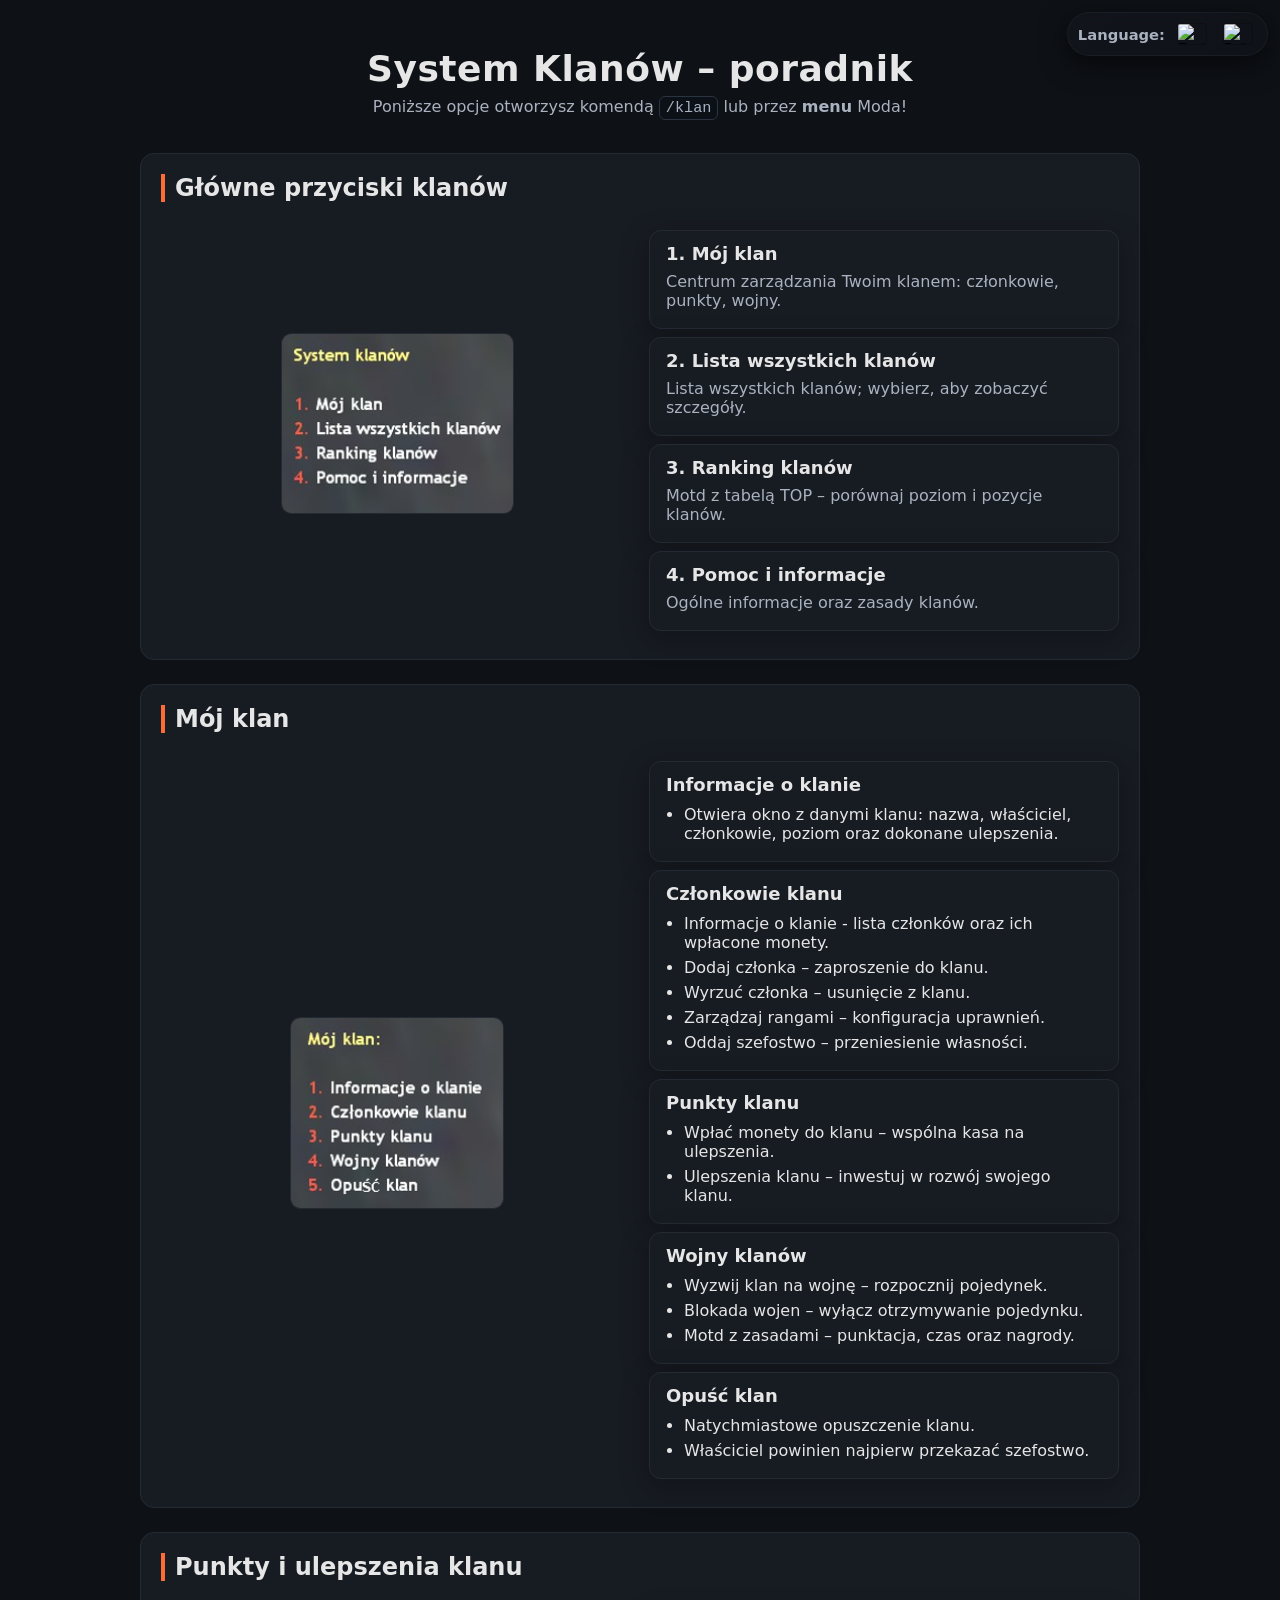
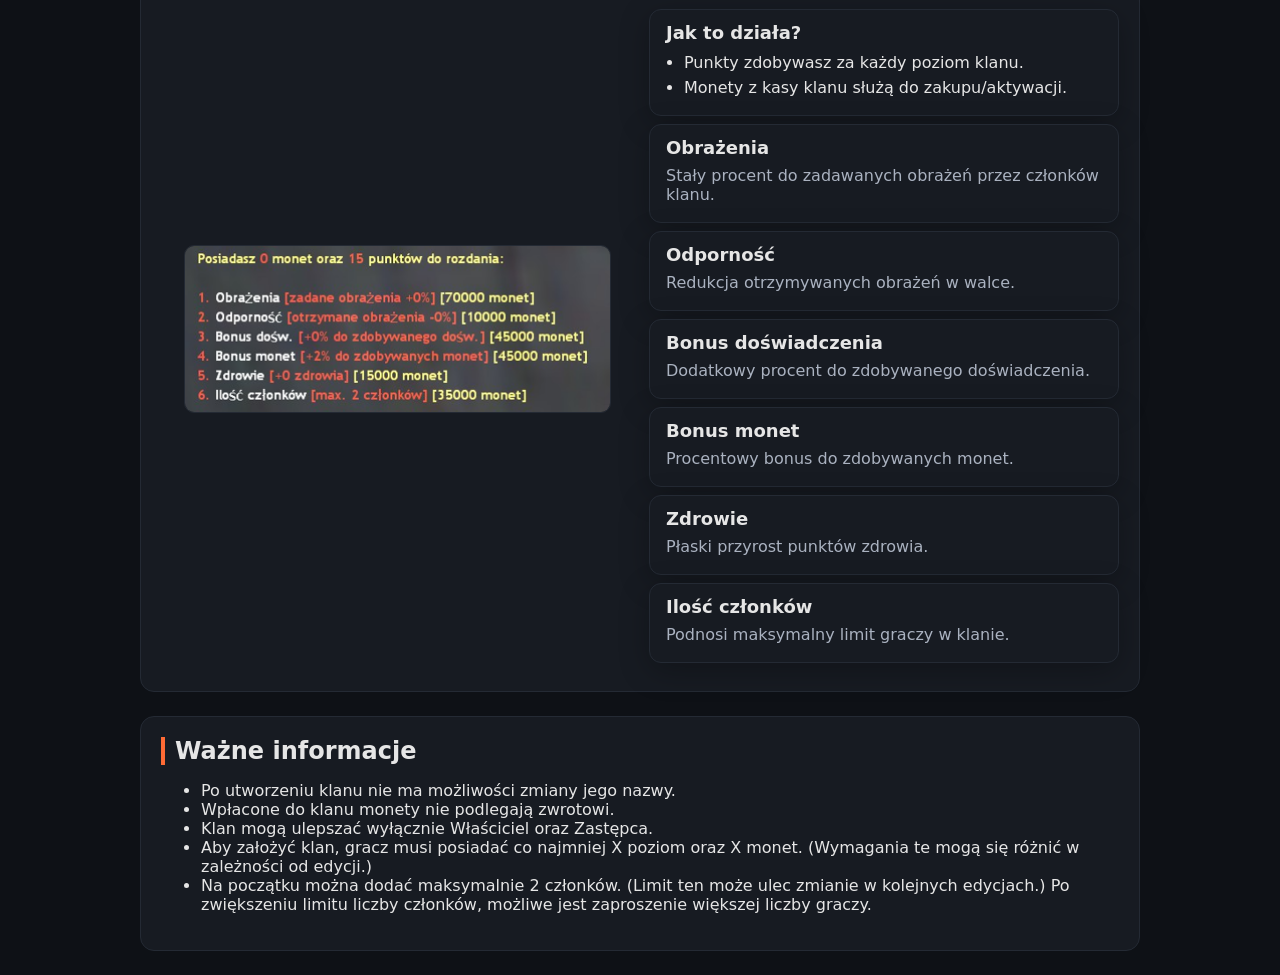
==== index.html @ 871b8a8e "Add files via upload" ====
<!doctype html>
<html lang="pl">

<head>
    <meta charset="utf-8" />
    <meta name="viewport" content="width=device-width, initial-scale=1" />
    <title>Poradnik: System Klanów</title>
    <link rel="stylesheet" href="styles.css" />
</head>

<body>
    <header>
        <div class="header-top">
            <h1 data-i18n="header.h1">System Klanów – poradnik</h1>
            <div id="language-switcher" aria-label="Language switcher">
                <span id="language-label">Language:</span>
                <button id="lang-en" class="lang-button" data-lang="en" aria-pressed="false" title="English">
                    <img src="https://flagicons.lipis.dev/flags/4x3/gb.svg" alt="English">
                </button>
                <button id="lang-pl" class="lang-button" data-lang="pl" aria-pressed="true" title="Polish">
                    <img src="https://flagicons.lipis.dev/flags/4x3/pl.svg" alt="Polish">
                </button>
            </div>
        </div>
        <p data-i18n="header.p">Poniższe opcje otworzysz komendą <span class="kbd">/klan</span> lub przez <b>menu</b>
            Moda!</p>
    </header>

    <main>
        <!-- Główne menu -->
        <section class="section" id="glowne-menu">
            <h2 data-i18n="glowne-menu.h2">Główne przyciski klanów</h2>
            <div class="row">
                <div>
                    <img src="/images/systemKlanow.png" alt="System klanów - menu główne" />
                </div>
                <div>
                    <div class="grid">
                        <div class="card">
                            <h3 data-i18n="card.1.title">1. Mój klan</h3>
                            <p data-i18n="card.1.desc">Centrum zarządzania Twoim klanem: członkowie, punkty, wojny.</p>
                        </div>
                        <div class="card">
                            <h3 data-i18n="card.2.title">2. Lista wszystkich klanów</h3>
                            <p data-i18n="card.2.desc">Lista wszystkich klanów; wybierz, aby zobaczyć szczegóły.</p>
                        </div>
                        <div class="card">
                            <h3 data-i18n="card.3.title">3. Ranking klanów</h3>
                            <p data-i18n="card.3.desc">Motd z tabelą TOP – porównaj poziom i pozycje klanów.</p>
                        </div>
                        <div class="card">
                            <h3 data-i18n="card.4.title">4. Pomoc i informacje</h3>
                            <p data-i18n="card.4.desc">Ogólne informacje oraz zasady klanów.</p>
                        </div>
                    </div>
                </div>
            </div>
        </section>

        <!-- Mój klan -->
        <section class="section" id="moj-klan">
            <h2 data-i18n="moj-klan.h2">Mój klan</h2>
            <div class="row">
                <div>
                    <img src="/images/mojKlan.png" alt="Mój klan - podmenu" />
                </div>
                <div class="grid">
                    <div class="card">
                        <h3 data-i18n="moj-klan.info.title">Informacje o klanie</h3>
                        <ul>
                            <li data-i18n="moj-klan.info.desc">Otwiera okno z danymi klanu: nazwa, właściciel,
                                członkowie, poziom oraz dokonane ulepszenia.</li>
                        </ul>
                    </div>
                    <div class="card">
                        <h3 data-i18n="moj-klan.members.title">Członkowie klanu</h3>
                        <ul>
                            <li data-i18n="moj-klan.members.desc1">Informacje o klanie - lista członków oraz ich
                                wpłacone monety.</li>
                            <li data-i18n="moj-klan.members.desc2">Dodaj członka – zaproszenie do klanu.</li>
                            <li data-i18n="moj-klan.members.desc3">Wyrzuć członka – usunięcie z klanu.</li>
                            <li data-i18n="moj-klan.members.desc4">Zarządzaj rangami – konfiguracja uprawnień.</li>
                            <li data-i18n="moj-klan.members.desc5">Oddaj szefostwo – przeniesienie własności.</li>
                        </ul>
                    </div>
                    <div class="card">
                        <h3 data-i18n="moj-klan.points.title">Punkty klanu</h3>
                        <ul>
                            <li data-i18n="moj-klan.points.desc1">Wpłać monety do klanu – wspólna kasa na ulepszenia.
                            </li>
                            <li data-i18n="moj-klan.points.desc2">Ulepszenia klanu – inwestuj w rozwój swojego klanu.
                            </li>
                        </ul>
                    </div>
                    <div class="card">
                        <h3 data-i18n="moj-klan.wars.title">Wojny klanów</h3>
                        <ul>
                            <li data-i18n="moj-klan.wars.desc1">Wyzwij klan na wojnę – rozpocznij pojedynek.</li>
                            <li data-i18n="moj-klan.wars.desc2">Blokada wojen – wyłącz otrzymywanie pojedynku.</li>
                            <li data-i18n="moj-klan.wars.desc3">Motd z zasadami – punktacja, czas oraz nagrody.</li>
                        </ul>
                    </div>
                    <div class="card">
                        <h3 data-i18n="moj-klan.leave.title">Opuść klan</h3>
                        <ul>
                            <li data-i18n="moj-klan.leave.desc1">Natychmiastowe opuszczenie klanu.</li>
                            <li data-i18n="moj-klan.leave.desc2">Właściciel powinien najpierw przekazać szefostwo.</li>
                        </ul>
                    </div>
                </div>
            </div>
        </section>

        <!-- Ulepszenia / Punkty -->
        <section class="section" id="ulepszenia">
            <h2 data-i18n="ulepszenia.h2">Punkty i ulepszenia klanu</h2>
            <div class="row">
                <div>
                    <img src="/images/Ulepszenia.png" alt="Punkty i ulepszenia klanu - ekran" />
                </div>
                <div>
                    <div class="grid">
                        <div class="card">
                            <h3 data-i18n="ulepszenia.how.title">Jak to działa?</h3>
                            <ul>
                                <li data-i18n="ulepszenia.how.desc1">Punkty zdobywasz za każdy poziom klanu.</li>
                                <li data-i18n="ulepszenia.how.desc2">Monety z kasy klanu służą do zakupu/aktywacji.</li>
                            </ul>
                        </div>
                        <div class="card">
                            <h3 data-i18n="ulepszenia.damage.title">Obrażenia</h3>
                            <p data-i18n="ulepszenia.damage.desc">Stały procent do zadawanych obrażeń przez członków
                                klanu.</p>
                        </div>
                        <div class="card">
                            <h3 data-i18n="ulepszenia.resistance.title">Odporność</h3>
                            <p data-i18n="ulepszenia.resistance.desc">Redukcja otrzymywanych obrażeń w walce.</p>
                        </div>
                        <div class="card">
                            <h3 data-i18n="ulepszenia.xp.title">Bonus doświadczenia</h3>
                            <p data-i18n="ulepszenia.xp.desc">Dodatkowy procent do zdobywanego doświadczenia.</p>
                        </div>
                        <div class="card">
                            <h3 data-i18n="ulepszenia.coins.title">Bonus monet</h3>
                            <p data-i18n="ulepszenia.coins.desc">Procentowy bonus do zdobywanych monet.</p>
                        </div>
                        <div class="card">
                            <h3 data-i18n="ulepszenia.health.title">Zdrowie</h3>
                            <p data-i18n="ulepszenia.health.desc">Płaski przyrost punktów zdrowia.</p>
                        </div>
                        <div class="card">
                            <h3 data-i18n="ulepszenia.limit.title">Ilość członków</h3>
                            <p data-i18n="ulepszenia.limit.desc">Podnosi maksymalny limit graczy w klanie.</p>
                        </div>
                    </div>
                </div>
            </div>
        </section>

        <!-- Informacje -->
        <section class="section" id="informacje">
            <h2 data-i18n="informacje.h2">Ważne informacje</h2>
            <div class="full">
                <div>
                    <ul class="info-list">
                        <li data-i18n="informacje.li.1">Po utworzeniu klanu nie ma możliwości zmiany jego nazwy.</li>
                        <li data-i18n="informacje.li.2">Wpłacone do klanu monety nie podlegają zwrotowi.</li>
                        <li data-i18n="informacje.li.3">Klan mogą ulepszać wyłącznie Właściciel oraz Zastępca.</li>
                        <li data-i18n="informacje.li.4">Aby założyć klan, gracz musi posiadać co najmniej X poziom oraz
                            X monet. (Wymagania te mogą
                            się różnić w zależności od edycji.)</li>
                        <li data-i18n="informacje.li.5">Na początku można dodać maksymalnie 2 członków. (Limit ten może
                            ulec zmianie w kolejnych
                            edycjach.)
                            Po zwiększeniu limitu liczby członków, możliwe jest zaproszenie większej liczby graczy.</li>
                    </ul>
                </div>
            </div>
        </section>

    </main>
    <script src="translations.js"></script>
</body>

</html>
---- styles.css ----
:root {
            --bg: #0e1116;
            --fg: #e6e6e6;
            --muted: #aab2c0;
            --accent: #ff6b35;
            --accent-2: #35c9ff;
            --card: #171b22;
            --border: #242a34;
        }

        html,
        body {
            margin: 0;
            padding: 0;
            background: var(--bg);
            color: var(--fg);
            font-family: system-ui, -apple-system, Segoe UI, Roboto, Ubuntu, Cantarell, "Helvetica Neue", Arial, "Noto Sans", "Apple Color Emoji", "Segoe UI Emoji", "Segoe UI Symbol", sans-serif;
        }

        a {
            color: var(--accent-2);
            text-decoration: none;
        }

        header {
            padding: 48px 20px 12px;
            text-align: center;
        }

        header h1 {
            margin: 0 0 8px;
            font-size: 36px;
            letter-spacing: 0.5px;
        }

        header p {
            margin: 0;
            color: var(--muted);
        }

        main {
            max-width: 1000px;
            margin: 0 auto;
            padding: 0 24px;
        }

        .grid {
            display: grid;
            grid-template-columns: repeat(auto-fit, minmax(260px, 1fr));
            gap: 8px;
            margin: 18px 0 8px;
        }

        .card {
            background: var(--card);
            border: 1px solid var(--border);
            border-radius: 12px;
            padding: 12px 16px;
            box-shadow: 0 8px 30px rgba(0, 0, 0, 0.25);
        }

        .card h3 {
            margin: 0 0 8px;
            font-size: 18px;
        }

        .card p {
            margin: 6px 0;
            color: var(--muted);
        }

        .card ul {
            margin: 10px 0 0;
            padding-left: 18px;
        }

        .card li {
            margin: 6px 0;
        }

        .section {
            background: var(--card);
            border: 1px solid var(--border);
            border-radius: 14px;
            padding: 20px;
            margin: 24px 0;
        }

        .section h2 {
            margin: 0 0 10px;
            font-size: 24px;
            border-left: 4px solid var(--accent);
            padding-left: 10px;
        }

        .row {
            display: grid;
            grid-template-columns: 1fr 1fr;
            gap: 18px;
            align-items: center;
            justify-items: center;
        }

        .row img {
            width: 100%;
            height: auto;
            border-radius: 10px;
            border: 1px solid var(--border);
        }

        .kbd {
            background: #0c1118;
            border: 1px solid #2b3442;
            border-radius: 6px;
            padding: 2px 6px;
            font-family: ui-monospace, SFMono-Regular, Menlo, Monaco, Consolas, "Liberation Mono", "Courier New", monospace;
            font-size: 0.95em;
        }

        @media (max-width: 840px) {
            .row {
                grid-template-columns: 1fr;
            }
        }

        #language-switcher {
            position: fixed;
            top: 12px;
            right: 12px;
            display: inline-flex;
            align-items: center;
            gap: 8px;
            padding: 6px 10px;
            background: linear-gradient(135deg, rgba(255, 255, 255, 0.02), rgba(255, 255, 255, 0.01));
            border: 1px solid rgba(255, 255, 255, 0.04);
            border-radius: 999px;
            box-shadow: 0 8px 28px rgba(0, 0, 0, 0.6);
            backdrop-filter: blur(6px) saturate(120%);
            -webkit-backdrop-filter: blur(6px) saturate(120%);
            z-index: 1100;
        }

        #language-switcher #language-label {
            color: var(--muted);
            font-size: 0.92rem;
            font-weight: 600;
            user-select: none;
        }

        .lang-button {
            background: transparent;
            border: none;
            cursor: pointer;
            padding: 4px;
            border-radius: 8px;
            transition: transform 120ms ease, box-shadow 120ms ease, opacity 120ms ease;
        }

        .lang-button img {
            width: 28px;
            height: 20px;
            display: block;
            border-radius: 3px;
            border: 1px solid rgba(0, 0, 0, 0.25);
        }

        @media (max-width: 540px) {
            #language-switcher {
                top: 10px;
                right: 10px;
                padding: 6px 8px;
                gap: 6px;
            }

            #language-switcher #language-label {
                display: none;
                /* keep only flags on very small screens */
            }

            .lang-button img {
                width: 24px;
                height: 16px;
            }
        }
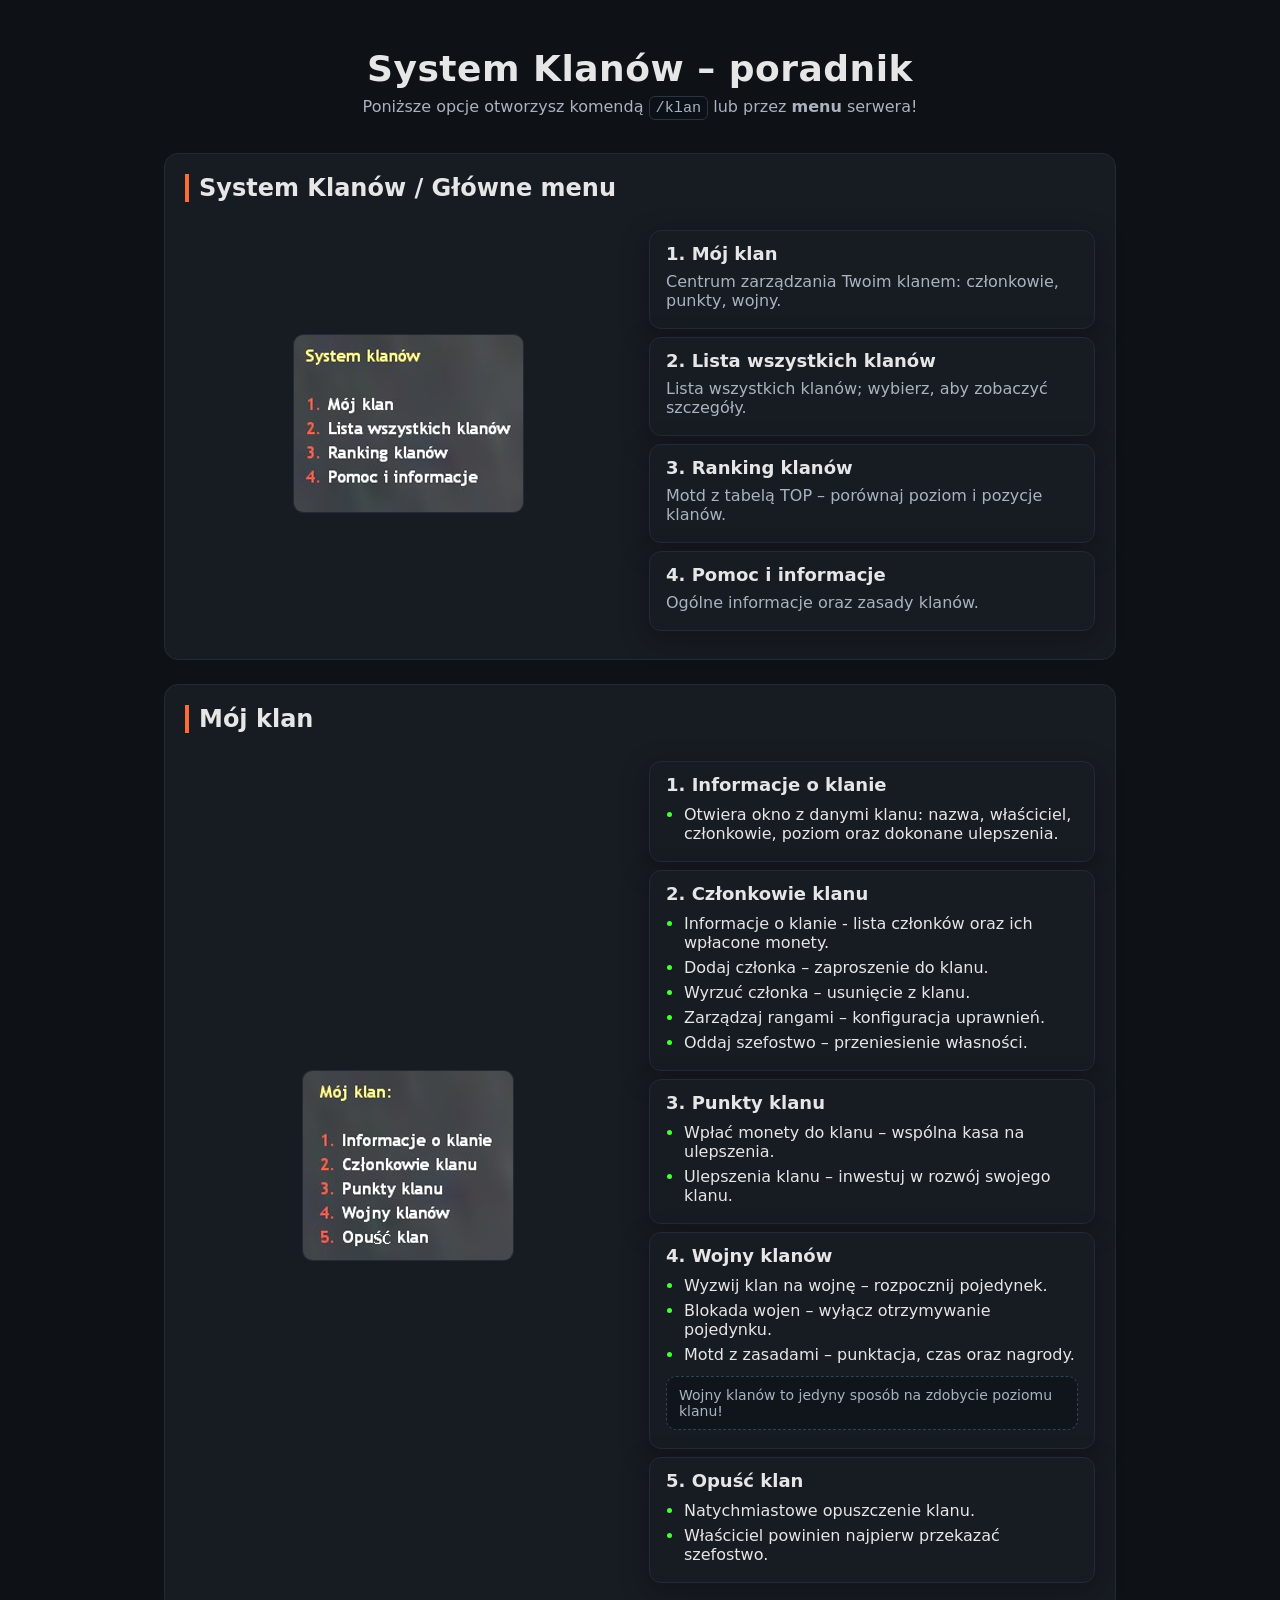
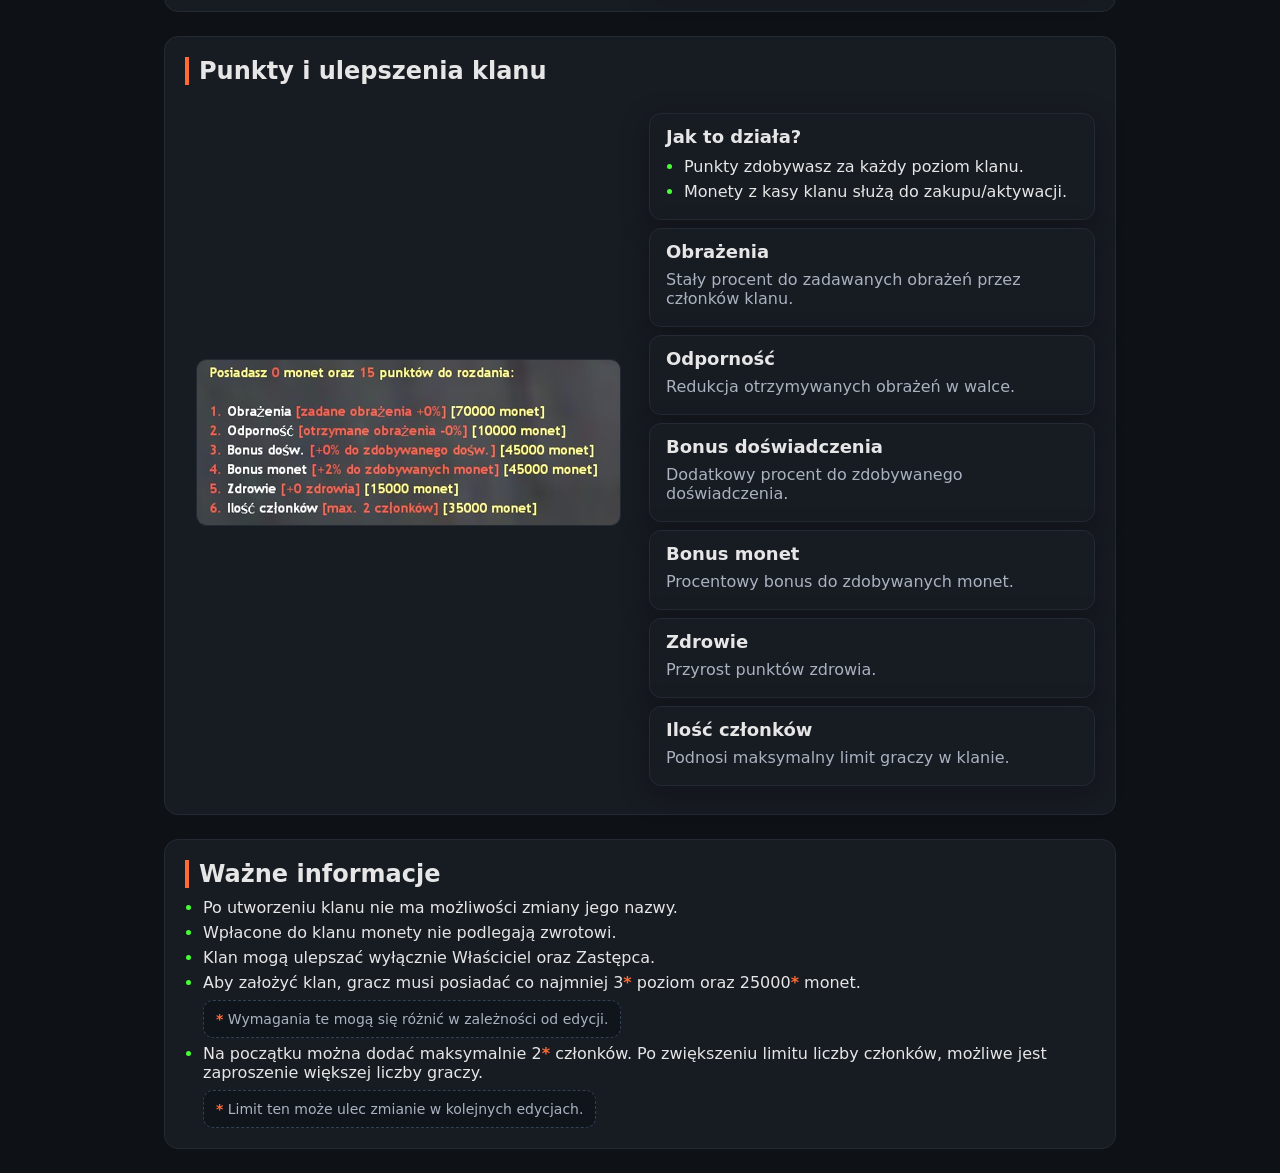
==== commit bf25fbac: "Add files via upload" ====
--- a/index.html
+++ b/index.html
@@ -11,46 +11,38 @@
 <body>
     <header>
         <div class="header-top">
-            <h1 data-i18n="header.h1">System Klanów – poradnik</h1>
-            <div id="language-switcher" aria-label="Language switcher">
-                <span id="language-label">Language:</span>
-                <button id="lang-en" class="lang-button" data-lang="en" aria-pressed="false" title="English">
-                    <img src="https://flagicons.lipis.dev/flags/4x3/gb.svg" alt="English">
-                </button>
-                <button id="lang-pl" class="lang-button" data-lang="pl" aria-pressed="true" title="Polish">
-                    <img src="https://flagicons.lipis.dev/flags/4x3/pl.svg" alt="Polish">
-                </button>
-            </div>
+            <h1>System Klanów – poradnik</h1>
+            <div id="google_translate_element"></div>
         </div>
-        <p data-i18n="header.p">Poniższe opcje otworzysz komendą <span class="kbd">/klan</span> lub przez <b>menu</b>
-            Moda!</p>
+        <p>Poniższe opcje otworzysz komendą <span class="kbd notranslate">/klan</span> lub przez <b>menu</b> serwera!
+        </p>
     </header>
 
     <main>
         <!-- Główne menu -->
         <section class="section" id="glowne-menu">
-            <h2 data-i18n="glowne-menu.h2">Główne przyciski klanów</h2>
+            <h2>System Klanów / Główne menu</h2>
             <div class="row">
                 <div>
-                    <img src="/images/systemKlanow.png" alt="System klanów - menu główne" />
+                    <img src="images/systemKlanow.png" alt="System klanów - menu główne" />
                 </div>
                 <div>
                     <div class="grid">
                         <div class="card">
-                            <h3 data-i18n="card.1.title">1. Mój klan</h3>
-                            <p data-i18n="card.1.desc">Centrum zarządzania Twoim klanem: członkowie, punkty, wojny.</p>
+                            <h3>1. Mój klan</h3>
+                            <p>Centrum zarządzania Twoim klanem: członkowie, punkty, wojny.</p>
                         </div>
                         <div class="card">
-                            <h3 data-i18n="card.2.title">2. Lista wszystkich klanów</h3>
-                            <p data-i18n="card.2.desc">Lista wszystkich klanów; wybierz, aby zobaczyć szczegóły.</p>
+                            <h3>2. Lista wszystkich klanów</h3>
+                            <p>Lista wszystkich klanów; wybierz, aby zobaczyć szczegóły.</p>
                         </div>
                         <div class="card">
-                            <h3 data-i18n="card.3.title">3. Ranking klanów</h3>
-                            <p data-i18n="card.3.desc">Motd z tabelą TOP – porównaj poziom i pozycje klanów.</p>
+                            <h3>3. Ranking klanów</h3>
+                            <p>Motd z tabelą TOP – porównaj poziom i pozycje klanów.</p>
                         </div>
                         <div class="card">
-                            <h3 data-i18n="card.4.title">4. Pomoc i informacje</h3>
-                            <p data-i18n="card.4.desc">Ogólne informacje oraz zasady klanów.</p>
+                            <h3>4. Pomoc i informacje</h3>
+                            <p>Ogólne informacje oraz zasady klanów.</p>
                         </div>
                     </div>
                 </div>
@@ -59,52 +51,51 @@
 
         <!-- Mój klan -->
         <section class="section" id="moj-klan">
-            <h2 data-i18n="moj-klan.h2">Mój klan</h2>
+            <h2>Mój klan</h2>
             <div class="row">
                 <div>
-                    <img src="/images/mojKlan.png" alt="Mój klan - podmenu" />
+                    <img src="images/mojKlan.png" alt="Mój klan - podmenu" />
                 </div>
                 <div class="grid">
                     <div class="card">
-                        <h3 data-i18n="moj-klan.info.title">Informacje o klanie</h3>
+                        <h3>1. Informacje o klanie</h3>
                         <ul>
-                            <li data-i18n="moj-klan.info.desc">Otwiera okno z danymi klanu: nazwa, właściciel,
+                            <li>Otwiera okno z danymi klanu: nazwa, właściciel,
                                 członkowie, poziom oraz dokonane ulepszenia.</li>
                         </ul>
                     </div>
                     <div class="card">
-                        <h3 data-i18n="moj-klan.members.title">Członkowie klanu</h3>
+                        <h3>2. Członkowie klanu</h3>
                         <ul>
-                            <li data-i18n="moj-klan.members.desc1">Informacje o klanie - lista członków oraz ich
-                                wpłacone monety.</li>
-                            <li data-i18n="moj-klan.members.desc2">Dodaj członka – zaproszenie do klanu.</li>
-                            <li data-i18n="moj-klan.members.desc3">Wyrzuć członka – usunięcie z klanu.</li>
-                            <li data-i18n="moj-klan.members.desc4">Zarządzaj rangami – konfiguracja uprawnień.</li>
-                            <li data-i18n="moj-klan.members.desc5">Oddaj szefostwo – przeniesienie własności.</li>
+                            <li>Informacje o klanie - lista członków oraz ich wpłacone monety.</li>
+                            <li>Dodaj członka – zaproszenie do klanu.</li>
+                            <li>Wyrzuć członka – usunięcie z klanu.</li>
+                            <li>Zarządzaj rangami – konfiguracja uprawnień.</li>
+                            <li>Oddaj szefostwo – przeniesienie własności.</li>
                         </ul>
                     </div>
                     <div class="card">
-                        <h3 data-i18n="moj-klan.points.title">Punkty klanu</h3>
+                        <h3>3. Punkty klanu</h3>
                         <ul>
-                            <li data-i18n="moj-klan.points.desc1">Wpłać monety do klanu – wspólna kasa na ulepszenia.
-                            </li>
-                            <li data-i18n="moj-klan.points.desc2">Ulepszenia klanu – inwestuj w rozwój swojego klanu.
-                            </li>
+                            <li>Wpłać monety do klanu – wspólna kasa na ulepszenia.</li>
+                            <li>Ulepszenia klanu – inwestuj w rozwój swojego klanu.</li>
                         </ul>
                     </div>
                     <div class="card">
-                        <h3 data-i18n="moj-klan.wars.title">Wojny klanów</h3>
+                        <h3>4. Wojny klanów</h3>
                         <ul>
-                            <li data-i18n="moj-klan.wars.desc1">Wyzwij klan na wojnę – rozpocznij pojedynek.</li>
-                            <li data-i18n="moj-klan.wars.desc2">Blokada wojen – wyłącz otrzymywanie pojedynku.</li>
-                            <li data-i18n="moj-klan.wars.desc3">Motd z zasadami – punktacja, czas oraz nagrody.</li>
+                            <li>Wyzwij klan na wojnę – rozpocznij pojedynek.</li>
+                            <li>Blokada wojen – wyłącz otrzymywanie pojedynku.</li>
+                            <li>Motd z zasadami – punktacja, czas oraz nagrody.</li>
                         </ul>
+                        <p class="hint">Wojny klanów to jedyny sposób na zdobycie poziomu klanu!</p>
+
                     </div>
                     <div class="card">
-                        <h3 data-i18n="moj-klan.leave.title">Opuść klan</h3>
+                        <h3>5. Opuść klan</h3>
                         <ul>
-                            <li data-i18n="moj-klan.leave.desc1">Natychmiastowe opuszczenie klanu.</li>
-                            <li data-i18n="moj-klan.leave.desc2">Właściciel powinien najpierw przekazać szefostwo.</li>
+                            <li>Natychmiastowe opuszczenie klanu.</li>
+                            <li>Właściciel powinien najpierw przekazać szefostwo.</li>
                         </ul>
                     </div>
                 </div>
@@ -113,44 +104,43 @@
 
         <!-- Ulepszenia / Punkty -->
         <section class="section" id="ulepszenia">
-            <h2 data-i18n="ulepszenia.h2">Punkty i ulepszenia klanu</h2>
+            <h2>Punkty i ulepszenia klanu</h2>
             <div class="row">
                 <div>
-                    <img src="/images/Ulepszenia.png" alt="Punkty i ulepszenia klanu - ekran" />
+                    <img src="images/Ulepszenia.png" alt="Punkty i ulepszenia klanu - ekran" />
                 </div>
                 <div>
                     <div class="grid">
                         <div class="card">
-                            <h3 data-i18n="ulepszenia.how.title">Jak to działa?</h3>
+                            <h3>Jak to działa?</h3>
                             <ul>
-                                <li data-i18n="ulepszenia.how.desc1">Punkty zdobywasz za każdy poziom klanu.</li>
-                                <li data-i18n="ulepszenia.how.desc2">Monety z kasy klanu służą do zakupu/aktywacji.</li>
+                                <li>Punkty zdobywasz za każdy poziom klanu.</li>
+                                <li>Monety z kasy klanu służą do zakupu/aktywacji.</li>
                             </ul>
                         </div>
                         <div class="card">
-                            <h3 data-i18n="ulepszenia.damage.title">Obrażenia</h3>
-                            <p data-i18n="ulepszenia.damage.desc">Stały procent do zadawanych obrażeń przez członków
-                                klanu.</p>
+                            <h3>Obrażenia</h3>
+                            <p>Stały procent do zadawanych obrażeń przez członków klanu.</p>
                         </div>
                         <div class="card">
-                            <h3 data-i18n="ulepszenia.resistance.title">Odporność</h3>
-                            <p data-i18n="ulepszenia.resistance.desc">Redukcja otrzymywanych obrażeń w walce.</p>
+                            <h3>Odporność</h3>
+                            <p>Redukcja otrzymywanych obrażeń w walce.</p>
                         </div>
                         <div class="card">
-                            <h3 data-i18n="ulepszenia.xp.title">Bonus doświadczenia</h3>
-                            <p data-i18n="ulepszenia.xp.desc">Dodatkowy procent do zdobywanego doświadczenia.</p>
+                            <h3>Bonus doświadczenia</h3>
+                            <p>Dodatkowy procent do zdobywanego doświadczenia.</p>
                         </div>
                         <div class="card">
-                            <h3 data-i18n="ulepszenia.coins.title">Bonus monet</h3>
-                            <p data-i18n="ulepszenia.coins.desc">Procentowy bonus do zdobywanych monet.</p>
+                            <h3>Bonus monet</h3>
+                            <p>Procentowy bonus do zdobywanych monet.</p>
                         </div>
                         <div class="card">
-                            <h3 data-i18n="ulepszenia.health.title">Zdrowie</h3>
-                            <p data-i18n="ulepszenia.health.desc">Płaski przyrost punktów zdrowia.</p>
+                            <h3>Zdrowie</h3>
+                            <p>Przyrost punktów zdrowia.</p>
                         </div>
                         <div class="card">
-                            <h3 data-i18n="ulepszenia.limit.title">Ilość członków</h3>
-                            <p data-i18n="ulepszenia.limit.desc">Podnosi maksymalny limit graczy w klanie.</p>
+                            <h3>Ilość członków</h3>
+                            <p>Podnosi maksymalny limit graczy w klanie.</p>
                         </div>
                     </div>
                 </div>
@@ -159,27 +149,32 @@
 
         <!-- Informacje -->
         <section class="section" id="informacje">
-            <h2 data-i18n="informacje.h2">Ważne informacje</h2>
+            <h2>Ważne informacje</h2>
             <div class="full">
                 <div>
                     <ul class="info-list">
-                        <li data-i18n="informacje.li.1">Po utworzeniu klanu nie ma możliwości zmiany jego nazwy.</li>
-                        <li data-i18n="informacje.li.2">Wpłacone do klanu monety nie podlegają zwrotowi.</li>
-                        <li data-i18n="informacje.li.3">Klan mogą ulepszać wyłącznie Właściciel oraz Zastępca.</li>
-                        <li data-i18n="informacje.li.4">Aby założyć klan, gracz musi posiadać co najmniej X poziom oraz
-                            X monet. (Wymagania te mogą
-                            się różnić w zależności od edycji.)</li>
-                        <li data-i18n="informacje.li.5">Na początku można dodać maksymalnie 2 członków. (Limit ten może
-                            ulec zmianie w kolejnych
-                            edycjach.)
-                            Po zwiększeniu limitu liczby członków, możliwe jest zaproszenie większej liczby graczy.</li>
+                        <li>Po utworzeniu klanu nie ma możliwości zmiany jego nazwy.</li>
+                        <li>Wpłacone do klanu monety nie podlegają zwrotowi.</li>
+                        <li>Klan mogą ulepszać wyłącznie Właściciel oraz Zastępca.</li>
+                        <li>Aby założyć klan, gracz musi posiadać co najmniej 3<span class="info">*</span> poziom oraz
+                            25000<span class="info">*</span> monet.</li>
+                        <p class="hint"><span class="info">*</span> Wymagania te mogą się różnić w zależności od edycji.
+                        </p>
+
+                        <li>Na początku można dodać maksymalnie 2<span class="info">*</span> członków. Po zwiększeniu
+                            limitu liczby członków,
+                            możliwe jest zaproszenie większej liczby graczy.</li>
+                        <p class="hint"><span class="info">*</span> Limit ten może ulec zmianie w kolejnych edycjach.
+                        </p>
                     </ul>
                 </div>
             </div>
         </section>
-
     </main>
     <script src="translations.js"></script>
+    <script type="text/javascript"
+        src="https://translate.google.com/translate_a/element.js?cb=googleTranslateElementInit">
+        </script>
 </body>
 
 </html>
--- a/styles.css
+++ b/styles.css
@@ -1,184 +1,155 @@
-        :root {
-            --bg: #0e1116;
-            --fg: #e6e6e6;
-            --muted: #aab2c0;
-            --accent: #ff6b35;
-            --accent-2: #35c9ff;
-            --card: #171b22;
-            --border: #242a34;
-        }
+:root {
+    --bg: #0e1116;
+    --fg: #e6e6e6;
+    --muted: #aab2c0;
+    --accent: #ff6b35;
+    --accent-2: #35c9ff;
+    --accent-3: #46ff35;
+    --card: #171b22;
+    --border: #242a34;
+}
 
-        html,
-        body {
-            margin: 0;
-            padding: 0;
-            background: var(--bg);
-            color: var(--fg);
-            font-family: system-ui, -apple-system, Segoe UI, Roboto, Ubuntu, Cantarell, "Helvetica Neue", Arial, "Noto Sans", "Apple Color Emoji", "Segoe UI Emoji", "Segoe UI Symbol", sans-serif;
-        }
+html,
+body {
+    background: var(--bg);
+    color: var(--fg);
+    font-family: system-ui, -apple-system, Segoe UI, Roboto, Ubuntu, Cantarell, "Helvetica Neue", Arial, "Noto Sans", "Apple Color Emoji", "Segoe UI Emoji", "Segoe UI Symbol", sans-serif;
+}
 
-        a {
-            color: var(--accent-2);
-            text-decoration: none;
-        }
+* {
+    box-sizing: border-box;
+    margin: 0;
+    padding: 0;
+}
 
-        header {
-            padding: 48px 20px 12px;
-            text-align: center;
-        }
+a {
+    color: var(--accent-2);
+    text-decoration: none;
+}
 
-        header h1 {
-            margin: 0 0 8px;
-            font-size: 36px;
-            letter-spacing: 0.5px;
-        }
+header {
+    padding: 48px 20px 12px;
+    text-align: center;
+}
 
-        header p {
-            margin: 0;
-            color: var(--muted);
-        }
+header h1 {
+    margin: 0 0 8px;
+    font-size: 36px;
+    letter-spacing: 0.5px;
+}
 
-        main {
-            max-width: 1000px;
-            margin: 0 auto;
-            padding: 0 24px;
-        }
+header p {
+    margin: 0;
+    color: var(--muted);
+}
 
-        .grid {
-            display: grid;
-            grid-template-columns: repeat(auto-fit, minmax(260px, 1fr));
-            gap: 8px;
-            margin: 18px 0 8px;
-        }
+main {
+    max-width: 1000px;
+    margin: 0 auto;
+    padding: 0 24px;
+}
 
-        .card {
-            background: var(--card);
-            border: 1px solid var(--border);
-            border-radius: 12px;
-            padding: 12px 16px;
-            box-shadow: 0 8px 30px rgba(0, 0, 0, 0.25);
-        }
+.grid {
+    display: grid;
+    grid-template-columns: repeat(auto-fit, minmax(260px, 1fr));
+    gap: 8px;
+    margin: 18px 0 8px;
+}
 
-        .card h3 {
-            margin: 0 0 8px;
-            font-size: 18px;
-        }
+.card {
+    background: var(--card);
+    border: 1px solid var(--border);
+    border-radius: 12px;
+    padding: 12px 16px;
+    box-shadow: 0 8px 30px rgba(0, 0, 0, 0.25);
+}
 
-        .card p {
-            margin: 6px 0;
-            color: var(--muted);
-        }
+.card h3 {
+    margin: 0 0 8px;
+    font-size: 18px;
+}
 
-        .card ul {
-            margin: 10px 0 0;
-            padding-left: 18px;
-        }
+.card p {
+    margin: 6px 0;
+    color: var(--muted);
+}
 
-        .card li {
-            margin: 6px 0;
-        }
+ul {
+    margin: 10px 0 0;
+    padding-left: 18px;
+}
 
-        .section {
-            background: var(--card);
-            border: 1px solid var(--border);
-            border-radius: 14px;
-            padding: 20px;
-            margin: 24px 0;
-        }
+li {
+    margin: 6px 0;
+}
 
-        .section h2 {
-            margin: 0 0 10px;
-            font-size: 24px;
-            border-left: 4px solid var(--accent);
-            padding-left: 10px;
-        }
+li::marker {
+    color: var(--accent-3);
+}
 
-        .row {
-            display: grid;
-            grid-template-columns: 1fr 1fr;
-            gap: 18px;
-            align-items: center;
-            justify-items: center;
-        }
+.section {
+    background: var(--card);
+    border: 1px solid var(--border);
+    border-radius: 14px;
+    padding: 20px;
+    margin: 24px 0;
+}
 
-        .row img {
-            width: 100%;
-            height: auto;
-            border-radius: 10px;
-            border: 1px solid var(--border);
-        }
+.section h2 {
+    margin: 0 0 10px;
+    font-size: 24px;
+    border-left: 4px solid var(--accent);
+    padding-left: 10px;
+}
 
-        .kbd {
-            background: #0c1118;
-            border: 1px solid #2b3442;
-            border-radius: 6px;
-            padding: 2px 6px;
-            font-family: ui-monospace, SFMono-Regular, Menlo, Monaco, Consolas, "Liberation Mono", "Courier New", monospace;
-            font-size: 0.95em;
-        }
+.row {
+    display: grid;
+    grid-template-columns: 1fr 1fr;
+    gap: 18px;
+    align-items: center;
+    justify-items: center;
+}
 
-        @media (max-width: 840px) {
-            .row {
-                grid-template-columns: 1fr;
-            }
-        }
+.row img {
+    width: 100%;
+    height: auto;
+    border-radius: 10px;
+    border: 1px solid var(--border);
+}
 
-        #language-switcher {
-            position: fixed;
-            top: 12px;
-            right: 12px;
-            display: inline-flex;
-            align-items: center;
-            gap: 8px;
-            padding: 6px 10px;
-            background: linear-gradient(135deg, rgba(255, 255, 255, 0.02), rgba(255, 255, 255, 0.01));
-            border: 1px solid rgba(255, 255, 255, 0.04);
-            border-radius: 999px;
-            box-shadow: 0 8px 28px rgba(0, 0, 0, 0.6);
-            backdrop-filter: blur(6px) saturate(120%);
-            -webkit-backdrop-filter: blur(6px) saturate(120%);
-            z-index: 1100;
-        }
+.kbd {
+    background: #0c1118;
+    border: 1px solid #2b3442;
+    border-radius: 6px;
+    padding: 2px 6px;
+    font-family: ui-monospace, SFMono-Regular, Menlo, Monaco, Consolas, "Liberation Mono", "Courier New", monospace;
+    font-size: 0.95em;
+}
 
-        #language-switcher #language-label {
-            color: var(--muted);
-            font-size: 0.92rem;
-            font-weight: 600;
-            user-select: none;
-        }
+.hint {
+    display: inline-block;
+    background: #10151c;
+    border: 1px dashed #334155;
+    color: var(--muted);
+    padding: 10px 12px;
+    border-radius: 10px;
+    font-size: 14px;
+    margin-top: 2px;
+}
 
-        .lang-button {
-            background: transparent;
-            border: none;
-            cursor: pointer;
-            padding: 4px;
-            border-radius: 8px;
-            transition: transform 120ms ease, box-shadow 120ms ease, opacity 120ms ease;
-        }
+.info {
+    color: var(--accent);
+    font-weight: bold;
+}
 
-        .lang-button img {
-            width: 28px;
-            height: 20px;
-            display: block;
-            border-radius: 3px;
-            border: 1px solid rgba(0, 0, 0, 0.25);
-        }
+@media (max-width: 840px) {
+    .row {
+        grid-template-columns: 1fr;
+    }
+}
 
-        @media (max-width: 540px) {
-            #language-switcher {
-                top: 10px;
-                right: 10px;
-                padding: 6px 8px;
-                gap: 6px;
-            }
-
-            #language-switcher #language-label {
-                display: none;
-                /* keep only flags on very small screens */
-            }
-
-            .lang-button img {
-                width: 24px;
-                height: 16px;
-            }
-        }+#google_translate_element {
+    position: fixed;
+    bottom: 12px;
+    right: 12px;
+}
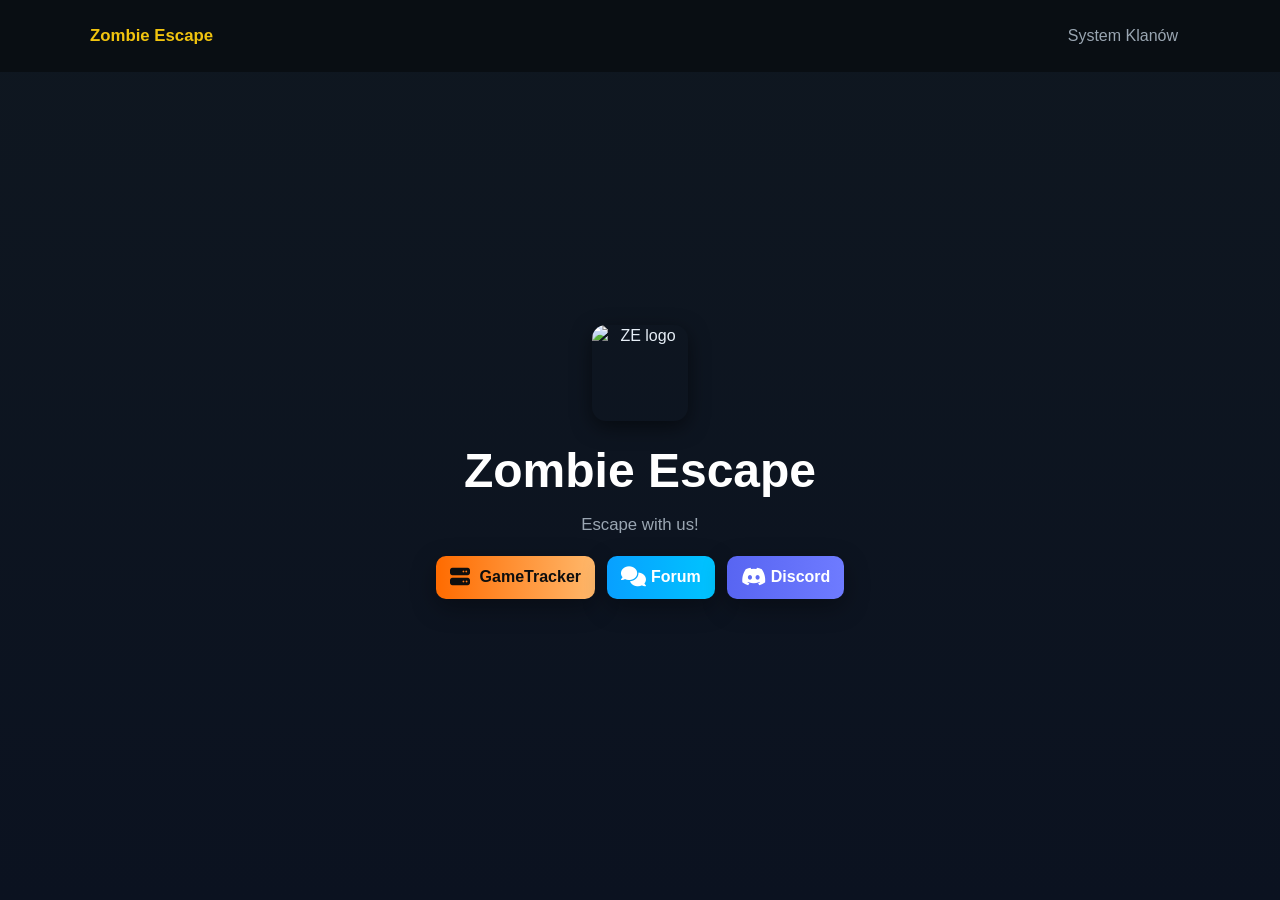
==== commit 9b382852: "Add files via upload" ====
--- a/index.html
+++ b/index.html
@@ -1,180 +1,55 @@
-<!doctype html>
+<!DOCTYPE html>
 <html lang="pl">
 
 <head>
-    <meta charset="utf-8" />
-    <meta name="viewport" content="width=device-width, initial-scale=1" />
-    <title>Poradnik: System Klanów</title>
-    <link rel="stylesheet" href="styles.css" />
+    <meta charset="UTF-8">
+    <meta name="viewport" content="width=device-width, initial-scale=1.0">
+    <link rel="icon" type="image/x-icon"
+        href="https://cdn.discordapp.com/icons/632912320397312049/8b36a874a4a08cfc51d07a4b5700fbc7.png">
+    <title>ZE — Strona główna</title>
+    <link rel="stylesheet" href="/styles.css">
+    <link rel="stylesheet" href="/nav-style.css">
+    <!-- Font Awesome (free) -->
+    <link rel="stylesheet" href="https://cdnjs.cloudflare.com/ajax/libs/font-awesome/6.4.0/css/all.min.css"
+        crossorigin="anonymous" referrerpolicy="no-referrer" />
 </head>
 
 <body>
-    <header>
-        <div class="header-top">
-            <h1>System Klanów – poradnik</h1>
-            <div id="google_translate_element"></div>
-        </div>
-        <p>Poniższe opcje otworzysz komendą <span class="kbd notranslate">/klan</span> lub przez <b>menu</b> serwera!
-        </p>
+    <header class="site-header">
+        <nav class="nav">
+            <p class="brand">Zombie Escape</p>
+            <a class="nav-link" href="clans/">System Klanów</a>
+        </nav>
     </header>
 
-    <main>
-        <!-- Główne menu -->
-        <section class="section" id="glowne-menu">
-            <h2>System Klanów / Główne menu</h2>
-            <div class="row">
-                <div>
-                    <img src="images/systemKlanow.png" alt="System klanów - menu główne" />
-                </div>
-                <div>
-                    <div class="grid">
-                        <div class="card">
-                            <h3>1. Mój klan</h3>
-                            <p>Centrum zarządzania Twoim klanem: członkowie, punkty, wojny.</p>
-                        </div>
-                        <div class="card">
-                            <h3>2. Lista wszystkich klanów</h3>
-                            <p>Lista wszystkich klanów; wybierz, aby zobaczyć szczegóły.</p>
-                        </div>
-                        <div class="card">
-                            <h3>3. Ranking klanów</h3>
-                            <p>Motd z tabelą TOP – porównaj poziom i pozycje klanów.</p>
-                        </div>
-                        <div class="card">
-                            <h3>4. Pomoc i informacje</h3>
-                            <p>Ogólne informacje oraz zasady klanów.</p>
-                        </div>
-                    </div>
-                </div>
+    <main class="hero">
+        <div class="hero-content">
+            <img class="logo"
+                src="https://cdn.discordapp.com/icons/632912320397312049/8b36a874a4a08cfc51d07a4b5700fbc7.png"
+                alt="ZE logo">
+            <h1 class="title">Zombie Escape</h1>
+            <p class="subtitle">Escape with us!</p>
+
+            <div class="links" role="navigation">
+                <a class="link-item gametracker" href="https://www.gametracker.com/server_info/147.135.197.53:27015/"
+                    target="_blank" rel="noopener noreferrer">
+                    <i class="fa-solid fa-server"></i>
+                    <span>GameTracker</span>
+                </a>
+
+                <a class="link-item forum" href="https://multi-head.pl/" target="_blank" rel="noopener noreferrer">
+                    <i class="fa-solid fa-comments"></i>
+                    <span>Forum</span>
+                </a>
+
+                <a class="link-item discord" href="https://discord.gg/Sruk2Bw" target="_blank"
+                    rel="noopener noreferrer">
+                    <i class="fa-brands fa-discord"></i>
+                    <span>Discord</span>
+                </a>
             </div>
-        </section>
-
-        <!-- Mój klan -->
-        <section class="section" id="moj-klan">
-            <h2>Mój klan</h2>
-            <div class="row">
-                <div>
-                    <img src="images/mojKlan.png" alt="Mój klan - podmenu" />
-                </div>
-                <div class="grid">
-                    <div class="card">
-                        <h3>1. Informacje o klanie</h3>
-                        <ul>
-                            <li>Otwiera okno z danymi klanu: nazwa, właściciel,
-                                członkowie, poziom oraz dokonane ulepszenia.</li>
-                        </ul>
-                    </div>
-                    <div class="card">
-                        <h3>2. Członkowie klanu</h3>
-                        <ul>
-                            <li>Informacje o klanie - lista członków oraz ich wpłacone monety.</li>
-                            <li>Dodaj członka – zaproszenie do klanu.</li>
-                            <li>Wyrzuć członka – usunięcie z klanu.</li>
-                            <li>Zarządzaj rangami – konfiguracja uprawnień.</li>
-                            <li>Oddaj szefostwo – przeniesienie własności.</li>
-                        </ul>
-                    </div>
-                    <div class="card">
-                        <h3>3. Punkty klanu</h3>
-                        <ul>
-                            <li>Wpłać monety do klanu – wspólna kasa na ulepszenia.</li>
-                            <li>Ulepszenia klanu – inwestuj w rozwój swojego klanu.</li>
-                        </ul>
-                    </div>
-                    <div class="card">
-                        <h3>4. Wojny klanów</h3>
-                        <ul>
-                            <li>Wyzwij klan na wojnę – rozpocznij pojedynek.</li>
-                            <li>Blokada wojen – wyłącz otrzymywanie pojedynku.</li>
-                            <li>Motd z zasadami – punktacja, czas oraz nagrody.</li>
-                        </ul>
-                        <p class="hint">Wojny klanów to jedyny sposób na zdobycie poziomu klanu!</p>
-
-                    </div>
-                    <div class="card">
-                        <h3>5. Opuść klan</h3>
-                        <ul>
-                            <li>Natychmiastowe opuszczenie klanu.</li>
-                            <li>Właściciel powinien najpierw przekazać szefostwo.</li>
-                        </ul>
-                    </div>
-                </div>
-            </div>
-        </section>
-
-        <!-- Ulepszenia / Punkty -->
-        <section class="section" id="ulepszenia">
-            <h2>Punkty i ulepszenia klanu</h2>
-            <div class="row">
-                <div>
-                    <img src="images/Ulepszenia.png" alt="Punkty i ulepszenia klanu - ekran" />
-                </div>
-                <div>
-                    <div class="grid">
-                        <div class="card">
-                            <h3>Jak to działa?</h3>
-                            <ul>
-                                <li>Punkty zdobywasz za każdy poziom klanu.</li>
-                                <li>Monety z kasy klanu służą do zakupu/aktywacji.</li>
-                            </ul>
-                        </div>
-                        <div class="card">
-                            <h3>Obrażenia</h3>
-                            <p>Stały procent do zadawanych obrażeń przez członków klanu.</p>
-                        </div>
-                        <div class="card">
-                            <h3>Odporność</h3>
-                            <p>Redukcja otrzymywanych obrażeń w walce.</p>
-                        </div>
-                        <div class="card">
-                            <h3>Bonus doświadczenia</h3>
-                            <p>Dodatkowy procent do zdobywanego doświadczenia.</p>
-                        </div>
-                        <div class="card">
-                            <h3>Bonus monet</h3>
-                            <p>Procentowy bonus do zdobywanych monet.</p>
-                        </div>
-                        <div class="card">
-                            <h3>Zdrowie</h3>
-                            <p>Przyrost punktów zdrowia.</p>
-                        </div>
-                        <div class="card">
-                            <h3>Ilość członków</h3>
-                            <p>Podnosi maksymalny limit graczy w klanie.</p>
-                        </div>
-                    </div>
-                </div>
-            </div>
-        </section>
-
-        <!-- Informacje -->
-        <section class="section" id="informacje">
-            <h2>Ważne informacje</h2>
-            <div class="full">
-                <div>
-                    <ul class="info-list">
-                        <li>Po utworzeniu klanu nie ma możliwości zmiany jego nazwy.</li>
-                        <li>Wpłacone do klanu monety nie podlegają zwrotowi.</li>
-                        <li>Klan mogą ulepszać wyłącznie Właściciel oraz Zastępca.</li>
-                        <li>Aby założyć klan, gracz musi posiadać co najmniej 3<span class="info">*</span> poziom oraz
-                            25000<span class="info">*</span> monet.</li>
-                        <p class="hint"><span class="info">*</span> Wymagania te mogą się różnić w zależności od edycji.
-                        </p>
-
-                        <li>Na początku można dodać maksymalnie 2<span class="info">*</span> członków. Po zwiększeniu
-                            limitu liczby członków,
-                            możliwe jest zaproszenie większej liczby graczy.</li>
-                        <p class="hint"><span class="info">*</span> Limit ten może ulec zmianie w kolejnych edycjach.
-                        </p>
-                    </ul>
-                </div>
-            </div>
-        </section>
+        </div>
     </main>
-    <script src="translations.js"></script>
-    <script type="text/javascript"
-        src="https://translate.google.com/translate_a/element.js?cb=googleTranslateElementInit">
-        </script>
 </body>
 
 </html>
--- a/styles.css
+++ b/styles.css
@@ -1,155 +1,148 @@
 :root {
-    --bg: #0e1116;
-    --fg: #e6e6e6;
-    --muted: #aab2c0;
-    --accent: #ff6b35;
-    --accent-2: #35c9ff;
-    --accent-3: #46ff35;
-    --card: #171b22;
-    --border: #242a34;
-}
-
-html,
-body {
-    background: var(--bg);
-    color: var(--fg);
-    font-family: system-ui, -apple-system, Segoe UI, Roboto, Ubuntu, Cantarell, "Helvetica Neue", Arial, "Noto Sans", "Apple Color Emoji", "Segoe UI Emoji", "Segoe UI Symbol", sans-serif;
+    --bg-1: #0f1720;
+    --bg-2: #0b1220;
+    --accent: #f1c40f;
+    --muted: #9aa6b2;
 }
 
 * {
     box-sizing: border-box;
     margin: 0;
-    padding: 0;
+    padding: 0
 }
 
-a {
-    color: var(--accent-2);
-    text-decoration: none;
+html,
+body {
+    height: 100%
 }
 
-header {
-    padding: 48px 20px 12px;
-    text-align: center;
+body {
+    font-family: Inter, Segoe UI, Roboto, Arial, sans-serif;
+    background: linear-gradient(180deg, var(--bg-1), var(--bg-2));
+    color: #e6eef6;
+    line-height: 1.4;
 }
 
-header h1 {
-    margin: 0 0 8px;
-    font-size: 36px;
-    letter-spacing: 0.5px;
+
+.hero {
+    display: flex;
+    align-items: center;
+    justify-content: center;
+    padding: 48px 20px;
+    min-height: calc(100dvh - 120px)
 }
 
-header p {
-    margin: 0;
-    color: var(--muted);
+.hero-content {
+    text-align: center;
+    max-width: 900px;
+    padding: 36px;
+    border-radius: 14px
 }
 
-main {
-    max-width: 1000px;
-    margin: 0 auto;
-    padding: 0 24px;
+.logo {
+    width: 96px;
+    height: 96px;
+    border-radius: 14px;
+    display: block;
+    margin: 0 auto 16px;
+    box-shadow: 0 6px 20px rgba(0, 0, 0, 0.5)
 }
 
-.grid {
-    display: grid;
-    grid-template-columns: repeat(auto-fit, minmax(260px, 1fr));
-    gap: 8px;
-    margin: 18px 0 8px;
+.title {
+    font-size: clamp(1.6rem, 4vw, 3rem);
+    color: #fff;
+    margin-bottom: 8px
 }
 
-.card {
-    background: var(--card);
-    border: 1px solid var(--border);
-    border-radius: 12px;
-    padding: 12px 16px;
-    box-shadow: 0 8px 30px rgba(0, 0, 0, 0.25);
+.subtitle {
+    color: var(--muted);
+    font-size: 1.05rem;
+    margin-bottom: 20px
 }
 
-.card h3 {
-    margin: 0 0 8px;
-    font-size: 18px;
+.cta {
+    display: inline-block;
+    background: linear-gradient(90deg, var(--accent), #ffd24a);
+    color: #0e0e0e;
+    padding: 12px 22px;
+    border-radius: 10px;
+    font-weight: 700;
+    text-decoration: none;
+    box-shadow: 0 10px 30px rgba(241, 196, 15, 0.18);
+    transition: transform .12s ease, box-shadow .12s
 }
 
-.card p {
-    margin: 6px 0;
-    color: var(--muted);
+.cta:hover {
+    transform: translateY(-3px);
+    box-shadow: 0 18px 40px rgba(241, 196, 15, 0.22)
 }
 
-ul {
-    margin: 10px 0 0;
-    padding-left: 18px;
+
+/* Links (GameTracker / Forum / Discord) */
+.links {
+    display: flex;
+    gap: 12px;
+    justify-content: center;
+    margin-top: 18px;
+    flex-wrap: wrap
 }
 
-li {
-    margin: 6px 0;
+.link-item {
+    display: inline-flex;
+    align-items: center;
+    gap: 10px;
+    padding: 10px 14px;
+    border-radius: 10px;
+    background: rgba(255, 255, 255, 0.03);
+    color: var(--accent);
+    text-decoration: none;
+    font-weight: 700;
+    box-shadow: 0 8px 24px rgba(0, 0, 0, 0.35);
+    transition: transform .12s, box-shadow .12s, opacity .12s
 }
 
-li::marker {
-    color: var(--accent-3);
+.link-item svg,
+.link-item i {
+    width: 20px;
+    height: 20px;
+    flex: 0 0 20px;
+    fill: currentColor;
+    font-size: 20px;
+    display: inline-block;
 }
 
-.section {
-    background: var(--card);
-    border: 1px solid var(--border);
-    border-radius: 14px;
-    padding: 20px;
-    margin: 24px 0;
+.link-item span {
+    display: inline-block
 }
 
-.section h2 {
-    margin: 0 0 10px;
-    font-size: 24px;
-    border-left: 4px solid var(--accent);
-    padding-left: 10px;
+.link-item:hover {
+    transform: translateY(-4px);
+    box-shadow: 0 20px 48px rgba(0, 0, 0, 0.45);
+    opacity: 1
 }
 
-.row {
-    display: grid;
-    grid-template-columns: 1fr 1fr;
-    gap: 18px;
-    align-items: center;
-    justify-items: center;
+.link-item.discord {
+    background: linear-gradient(90deg, #5865F2, #6E7BFF);
+    color: #fff
 }
 
-.row img {
-    width: 100%;
-    height: auto;
-    border-radius: 10px;
-    border: 1px solid var(--border);
+.link-item.forum {
+    background: linear-gradient(90deg, #08a0ff, #00c4ff);
+    color: #fff
 }
 
-.kbd {
-    background: #0c1118;
-    border: 1px solid #2b3442;
-    border-radius: 6px;
-    padding: 2px 6px;
-    font-family: ui-monospace, SFMono-Regular, Menlo, Monaco, Consolas, "Liberation Mono", "Courier New", monospace;
-    font-size: 0.95em;
+.link-item.gametracker {
+    background: linear-gradient(90deg, #ff6b00, #ffb86b);
+    color: #0e0e0e
 }
 
-.hint {
-    display: inline-block;
-    background: #10151c;
-    border: 1px dashed #334155;
-    color: var(--muted);
-    padding: 10px 12px;
-    border-radius: 10px;
-    font-size: 14px;
-    margin-top: 2px;
-}
 
-.info {
-    color: var(--accent);
-    font-weight: bold;
-}
+@media (min-width:860px) {
+    .hero {
+        padding: 72px 20px
+    }
 
-@media (max-width: 840px) {
-    .row {
-        grid-template-columns: 1fr;
+    .hero-content {
+        padding: 48px
     }
-}
-
-#google_translate_element {
-    position: fixed;
-    bottom: 12px;
-    right: 12px;
 }
--- a/nav-style.css
+++ b/nav-style.css
@@ -0,0 +1,35 @@
+/* Navbar styles moved here from styles.css */
+
+.site-header {
+    padding: 20px;
+    background-color: #090e13;
+    line-height: 1;
+}
+
+.nav {
+    display: flex;
+    align-items: center;
+    justify-content: space-between;
+    max-width: 1100px;
+    margin: 0 auto;
+}
+
+.brand {
+    font-weight: 700;
+    color: #f1c40f;
+    text-decoration: none;
+    font-size: 1.05rem;
+}
+
+.nav-link {
+    color: #9aa6b2;
+    text-decoration: none;
+    padding: 8px 12px;
+    border-radius: 8px;
+    transition: background .18s, color .18s;
+}
+
+.nav-link:hover {
+    background: rgba(255, 255, 255, 0.03);
+    color: #f1c40f;
+}
